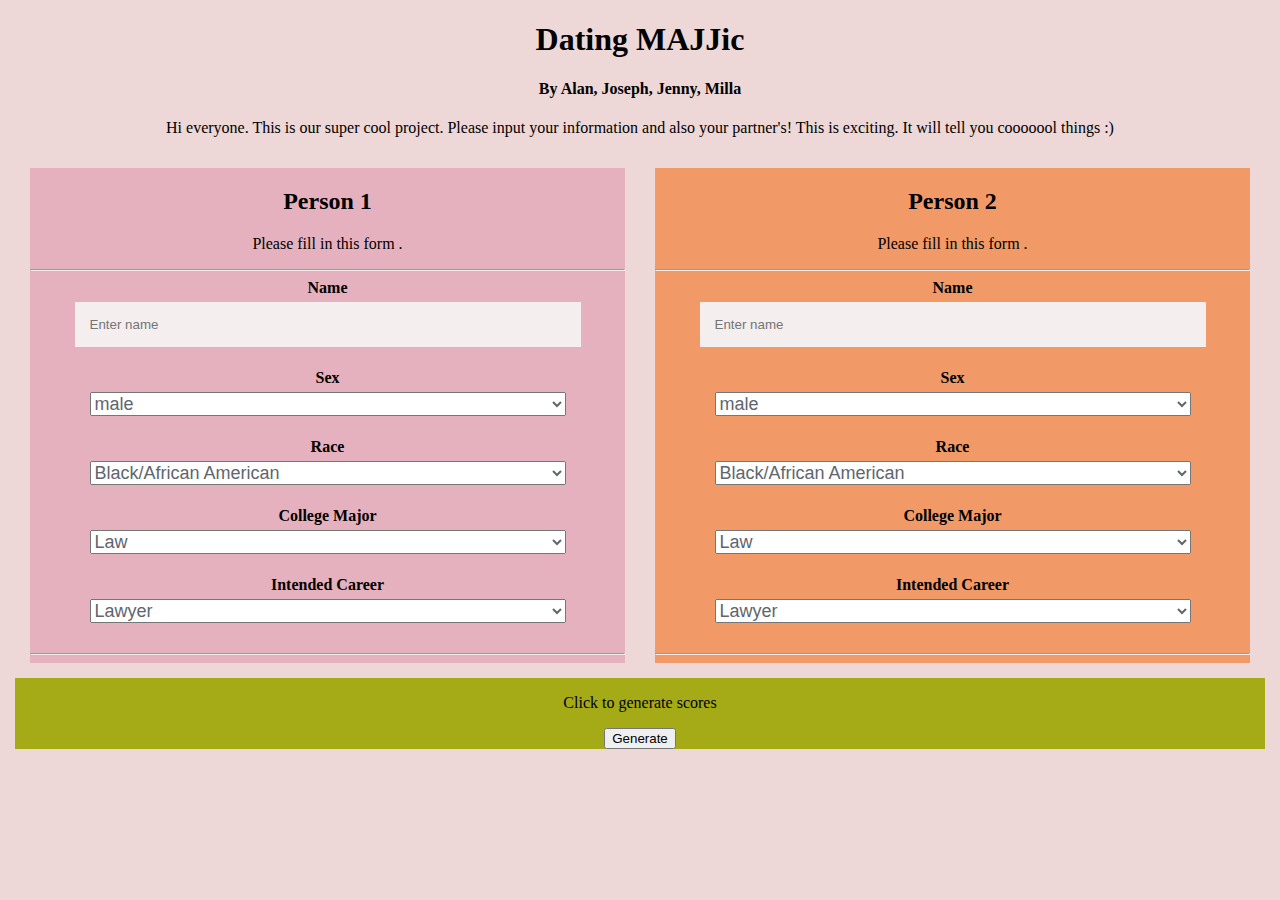
==== website/index.html @ e73043d7 "Add files via upload" ====
<!DOCTYPE html>
<html>
  <head>
    <title>My webpage!</title>
    <link rel="stylesheet" href="styles.css" />
  </head>
  <body>
    <h1>Dating MAJJic</h1>
    <h4> By Alan, Joseph, Jenny, Milla</h4>
    <p> Hi everyone. This is our super cool project. Please input your
    information and also your partner's! This is exciting. It will tell you
    cooooool things :)</p>

    <div class="overallcontainer">
         <form id="myform"   method="POST" >
            <div class="form-container">
                <div  class='formsection'>
                    <div class = 'column'>
                        <div class = "person_one">
                            <h2>Person 1</h2>
                            <p>Please fill in this form .</p>
                            <hr>

                            <label for="p1_name"><b>Name</b></label> </br>
                            <input type="text" placeholder="Enter name" name="p1_name" > </br>

                            <label for="p1_sex"><b>Sex</b></label> </br>
                            <select class = "select-options" name= "p1_sex">
                               <option value = "Male">male</option>
                               <option value = "Female">female</option>
                             </select>
                            </br>


                            <label for="p1_race"><b>Race</b></label> </br>
                            <select class = "select-options" name= "p1_race">
                               <option value = "1">Black/African American</option>
                               <option value = "2">European/Caucasian-American</option>
                               <option value = "3">Latino/Hispanic American</option>
                               <option value = "4">Asian/Pacific Islander/Asian-American</option>
                               <option value = "5">Native American</option>
                               <option value = "6">Other</option>

                             </select>
                            </br>

                            <label for="p1_degree"><b>College Major</b></label> </br>
                            <select class = "select-options" name= "p1_degree">
                               <option value = "1">Law</option>
                               <option value = "2">Math</option>
                               <option value = "3">Social Science, Psychology</option>
                               <option value = "4">Medical Science, Pharmaceuticals, and Bio Tech</option>
                               <option value = "5">Engineering</option>
                               <option value = "6">English/Creative Writing/Journalism</option>
                               <option value = "7">History/Religion/Philosophy</option>
                               <option value = "8">Business/Econ/Finance</option>
                               <option value = "9">Education, Academia</option>
                               <option value = "10">Biological Sciences/Chemistry/Physics</option>
                               <option value = "11">Social Work</option>
                               <option value = "12">Undergrad/undecided</option>
                               <option value = "13">Political Science/International Affairs</option>
                               <option value = "14">Film</option>
                               <option value = "15">Fine Arts/Arts Administration</option>
                               <option value = "16">Languages</option>
                               <option value = "17">Architecture</option>
                               <option value = "18">Other</option>

                             </select>
                            </br>

                            <label for="p1_career"><b>Intended Career</b></label> </br>
                            <select class = "select-options" name= "p1_career">
                               <option value = "1">Lawyer</option>
                               <option value = "2">Academic/Research </option>
                               <option value = "3">Psychologist</option>
                               <option value = "4">Doctor/Medicine</option>
                               <option value = "5"> Engineer </option>
                               <option value = "6">Creative Arts/Entertainment</option>
                               <option value = "7">Banking/Consulting/Finance/Marketing/Business/CEO/Entrepreneur/Admin</option>
                               <option value = "8">Real Estate</option>
                               <option value = "9">International/Humanitarian Affairs</option>
                               <option value = "10">Undecided</option>
                               <option value = "11"> Social Work</option>
                               <option value = "12">Speech Pathology</option>
                               <option value = "13">Politics</option>
                               <option value = "14">Pro sports/Athletics</option>
                               <option value = "15">Other</option>
                               <option value = "16"> Journalism</option>
                               <option value = "17">Architecture</option>
                             </select>
                            </br>

                            <hr>
                        </div>
                    </div>

                    <div class = 'column'>
                        <div class = "person_two">
                            <h2>Person 2</h2>
                            <p>Please fill in this form .</p>
                            <hr>

                            <label for="p2_name"><b>Name</b></label> </br>
                            <input type="text" placeholder="Enter name" name="p2_name" > </br>

                            <label for="p2_sex"><b>Sex</b></label> </br>
                            <select class = "select-options" name= "p2_sex">
                               <option value = "Male">male</option>
                               <option value = "Female">female</option>
                             </select>
                            </br>


                            <label for="p2_race"><b>Race</b></label> </br>
                            <select class = "select-options" name= "p2_race">
                               <option value = "1">Black/African American</option>
                               <option value = "2">European/Caucasian-American</option>
                               <option value = "3">Latino/Hispanic American</option>
                               <option value = "4">Asian/Pacific Islander/Asian-American</option>
                               <option value = "5">Native American</option>
                               <option value = "6">Other</option>

                             </select>
                            </br>

                            <label for="p2_degree"><b>College Major</b></label> </br>
                            <select class = "select-options" name= "p2_degree">
                               <option value = "1">Law</option>
                               <option value = "2">Math</option>
                               <option value = "3">Social Science, Psychology</option>
                               <option value = "4">Medical Science, Pharmaceuticals, and Bio Tech</option>
                               <option value = "5">Engineering</option>
                               <option value = "6">English/Creative Writing/Journalism</option>
                               <option value = "7">History/Religion/Philosophy</option>
                               <option value = "8">Business/Econ/Finance</option>
                               <option value = "9">Education, Academia</option>
                               <option value = "10">Biological Sciences/Chemistry/Physics</option>
                               <option value = "11">Social Work</option>
                               <option value = "12">Undergrad/undecided</option>
                               <option value = "13">Political Science/International Affairs</option>
                               <option value = "14">Film</option>
                               <option value = "15">Fine Arts/Arts Administration</option>
                               <option value = "16">Languages</option>
                               <option value = "17">Architecture</option>
                               <option value = "18">Other</option>

                             </select>
                            </br>

                            <label for="p2_career"><b>Intended Career</b></label> </br>
                            <select class = "select-options" name= "p2_career">
                               <option value = "1">Lawyer</option>
                               <option value = "2">Academic/Research </option>
                               <option value = "3">Psychologist</option>
                               <option value = "4">Doctor/Medicine</option>
                               <option value = "5"> Engineer </option>
                               <option value = "6">Creative Arts/Entertainment</option>
                               <option value = "7">Banking/Consulting/Finance/Marketing/Business/CEO/Entrepreneur/Admin</option>
                               <option value = "8">Real Estate</option>
                               <option value = "9">International/Humanitarian Affairs</option>
                               <option value = "10">Undecided</option>
                               <option value = "11"> Social Work</option>
                               <option value = "12">Speech Pathology</option>
                               <option value = "13">Politics</option>
                               <option value = "14">Pro sports/Athletics</option>
                               <option value = "15">Other</option>
                               <option value = "16"> Journalism</option>
                               <option value = "17">Architecture</option>
                             </select>
                            </br>

                            <hr>
                        </div>
                    </div>
                </div>

                <div class = 'formsection'>
                    <div class = 'submission'>
                        <p>Click to generate scores</p>
                        <button type="button" class="submitbutton" onclick="generate()">Generate</input>
                    </div>
                </div>

                <p id="evaluation_results"> </p>


            </div>
        </form>
    </div>
    <script async src="./index.js"></script>

  </body>

</html>
---- website/styles.css ----
body {
  text-align: center;
  background-color: #EDD7D7;
  margin: 15px;
}

.form-container{
    display:flex;
    flex-direction: column;
}

.formsection{
    display:flex;
    flex-direction: row;
    flex-wrap: wrap;
    width: 100%;
}

.column{
    display: flex;
    flex-direction: column;
    flex-basis: 100%;
    flex: 1;
    margin: 15px;

}

.person_one {
  background-color: #E6B1BF;
}

.submission{
    background-color: #A5AA17;
    width:100%;
}

.person_two {
  background-color: #F19A68;
}

input[type=text], input[type=password] {
  width: 80%;
  padding: 15px;
  margin: 5px 0 22px 0;
  display: inline-block;
  border: none;
  background: #F4EEEF;
}

.select-options {
  width: 80%;
  margin: 5px 0 22px 0;
  font-family: 'Open Sans', 'Helvetica Neue', 'Segoe UI', 'Calibri', 'Arial';
  font-size: 18px;
  color: #60666d;
}
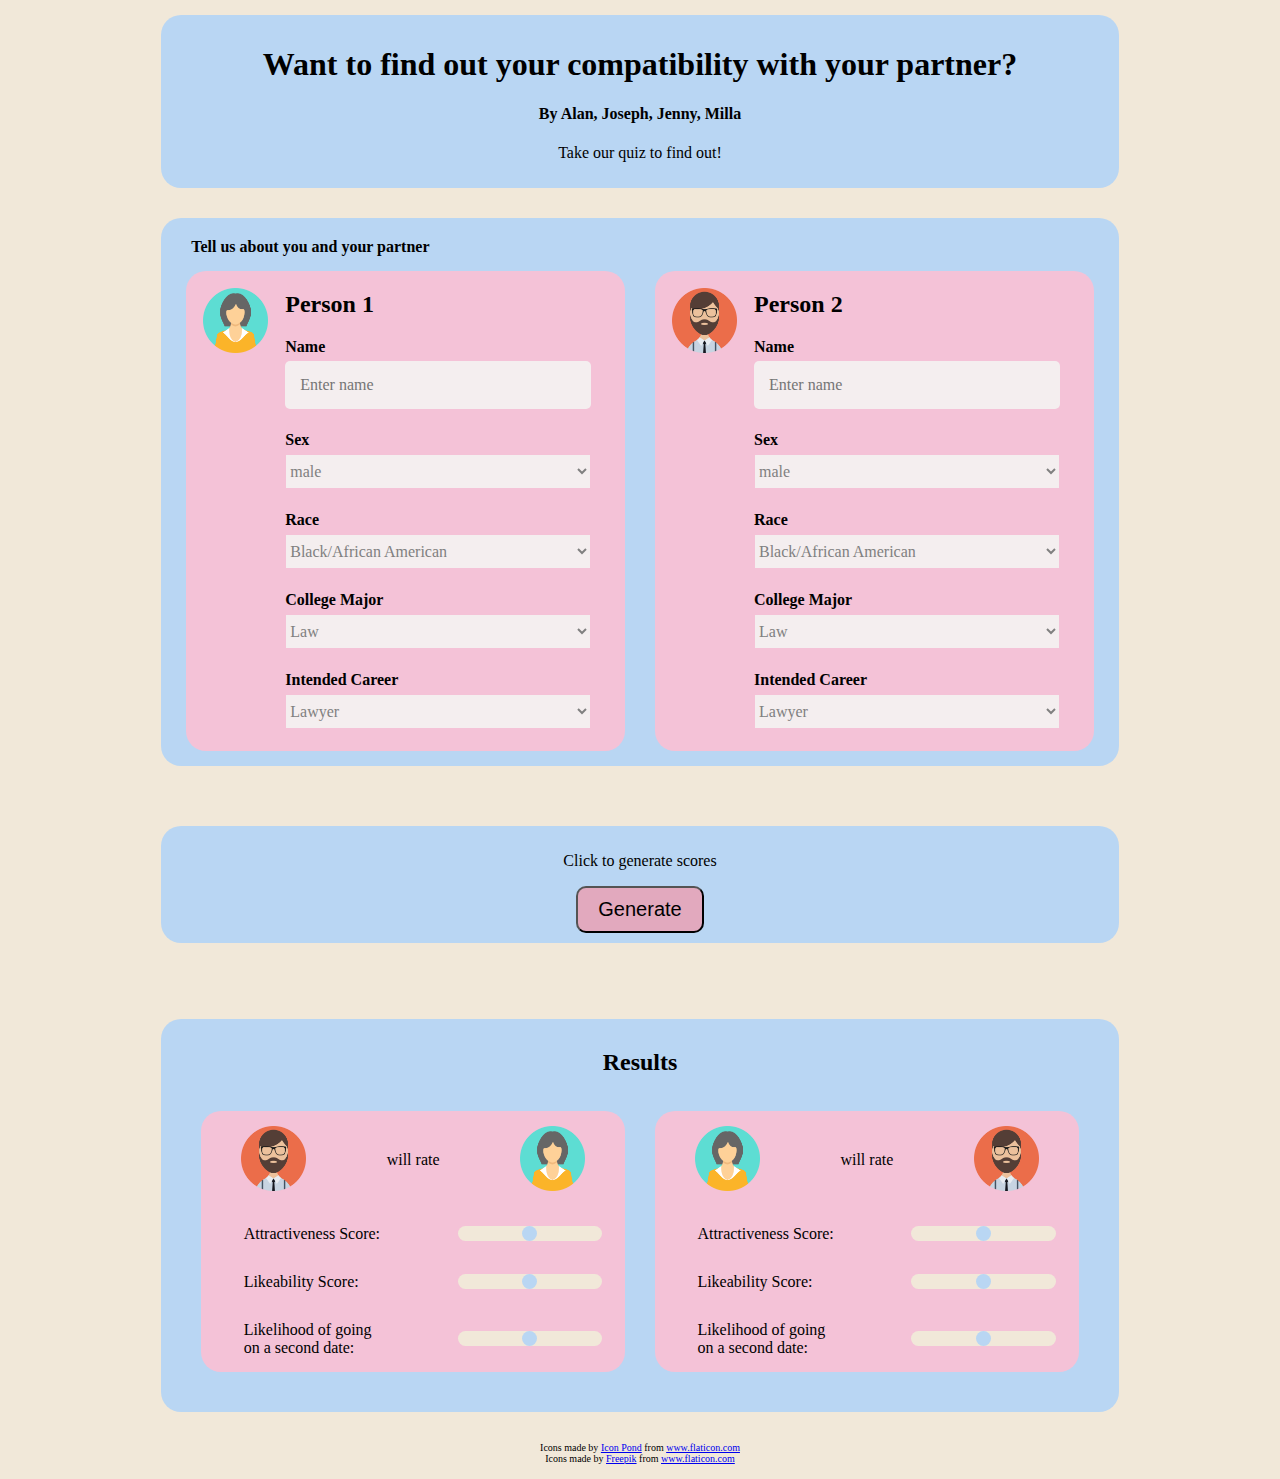
==== commit 8771c181: "finished website" ====
--- a/website/index.html
+++ b/website/index.html
@@ -5,21 +5,30 @@
     <link rel="stylesheet" href="styles.css" />
   </head>
   <body>
-    <h1>Dating MAJJic</h1>
-    <h4> By Alan, Joseph, Jenny, Milla</h4>
-    <p> Hi everyone. This is our super cool project. Please input your
-    information and also your partner's! This is exciting. It will tell you
-    cooooool things :)</p>
-
+    <!-- <div class = "header">
+      <h1>Dating MAJJic</h1>
+      <h4> By Alan, Joseph, Jenny, Milla</h4>
+      <p> Hi everyone. This is our super cool project. Please input your
+      information and also your partner's! This is exciting. It will tell you
+      cooooool things :)</p>
+    </div> -->
+    <div class = "header">
+      <h1>Want to find out your compatibility with your partner?</h1>
+      <h4> By Alan, Joseph, Jenny, Milla</h4>
+      <p> Take our quiz to find out!</p>
+    </div>
     <div class="overallcontainer">
          <form id="myform"   method="POST" >
             <div class="form-container">
+              <label style = "padding:20px;padding-bottom: 0px;"><b>Tell us about you and your partner </b></label>
                 <div  class='formsection'>
                     <div class = 'column'>
                         <div class = "person_one">
+                          <div class = "left">
+                            <img src="girl.png" alt="" class = "profileIcon">
+                          </div>
+                          <div class = "right">
                             <h2>Person 1</h2>
-                            <p>Please fill in this form .</p>
-                            <hr>
 
                             <label for="p1_name"><b>Name</b></label> </br>
                             <input type="text" placeholder="Enter name" name="p1_name" > </br>
@@ -69,6 +78,7 @@
                             </br>
 
                             <label for="p1_career"><b>Intended Career</b></label> </br>
+
                             <select class = "select-options" name= "p1_career">
                                <option value = "1">Lawyer</option>
                                <option value = "2">Academic/Research </option>
@@ -88,17 +98,19 @@
                                <option value = "16"> Journalism</option>
                                <option value = "17">Architecture</option>
                              </select>
-                            </br>
-
-                            <hr>
+
+                            </br>
+                        </div>
                         </div>
                     </div>
 
                     <div class = 'column'>
                         <div class = "person_two">
+                          <div class = "left">
+                            <img src="man.png" alt="" class = "profileIcon">
+                          </div>
+                          <div class = "right">
                             <h2>Person 2</h2>
-                            <p>Please fill in this form .</p>
-                            <hr>
 
                             <label for="p2_name"><b>Name</b></label> </br>
                             <input type="text" placeholder="Enter name" name="p2_name" > </br>
@@ -168,12 +180,11 @@
                                <option value = "17">Architecture</option>
                              </select>
                             </br>
-
-                            <hr>
                         </div>
+                      </div>
                     </div>
                 </div>
-
+              </div>
                 <div class = 'formsection'>
                     <div class = 'submission'>
                         <p>Click to generate scores</p>
@@ -182,13 +193,139 @@
                 </div>
 
                 <p id="evaluation_results"> </p>
-
-
-            </div>
+                <div class = 'formsection' >
+                    <div class = 'submission'>
+                        <h2>Results</h2>
+                        <div  class='formsection'>
+                            <div class = 'column1'>
+                                <div class = "result_block">
+                                  <div class = "horizontal">
+                                    <div class = "vertical">
+                                      <div><img src="man.png" alt="" class = "profileIcon"></div>
+                                      <div id="p1"></div>
+                                    </div>
+                                    <div style= "margin-top: auto; margin-bottom:auto;"> will rate </div>
+                                    <div class = "vertical">
+                                      <div><img src="girl.png" alt="" class = "profileIcon"></div>
+                                      <div id="p2"></div>
+                                    </div>
+                                  </div>
+                                  <div class = "innerResultBlock">
+                                  <div class = "horizontal1">
+                                    <!-- <img src="heart.png" alt="" class = "icon"> -->
+                                    <div style= "margin-top: auto; margin-bottom:auto; width: 40%; text-align: left;"> Attractiveness Score: </div>
+                                    <div id="p1AtextInput" style="margin: auto;"></div>
+                                    <input style = "margin-left: auto" type="range" id="p1Attract" min="0" max="10">
+                                  </div>
+                                  <div class = "horizontal1">
+                                    <!-- <img src="like.png" alt="" class = "icon"> -->
+                                    <div style= "margin-top: auto; margin-bottom:auto; width: 40%; text-align: left;"> Likeability Score: </div>
+                                    <div id="p1LtextInput" style= "margin: auto; "></div>
+                                  <input style = "margin-left: auto" type="range" id="p1Like" min="0" max="10">
+                                  </div>
+                                  <div class = "horizontal1">
+                                  <!-- <img src="friends.png" alt="" class = "icon"> -->
+                                  <div style= "margin-top: auto; margin-bottom:auto; width: 40%; text-align: left;"> Likelihood of going on a second date: </div>
+                                  <div id="p1DtextInput" style= "margin: auto;"></div>
+                                  <input style = "margin-left: auto" type="range" id="p1Date" min="0" max="10">
+                                  </div>
+                                </div>
+                                </div>
+                                <div class = "result_block">
+                                  <div class = "horizontal">
+                                    <div class = "vertical">
+                                      <div><img src="girl.png" alt="" class = "profileIcon"></div>
+                                      <div id = "p22"></div>
+                                    </div>
+                                    <div style= "margin-top: auto; margin-bottom:auto;"> will rate </div>
+                                    <div class = "vertical">
+                                      <div><img src="man.png" alt="" class = "profileIcon"></div>
+                                      <div id = "p11"></div>
+                                    </div>
+                                  </div>
+                                  <div class = "innerResultBlock">
+                                  <div class = "horizontal1">
+                                    <!-- <img src="heart.png" alt="" class = "icon"> -->
+                                    <div style= "margin-top: auto; margin-bottom:auto; width: 40%; text-align: left;"> Attractiveness Score: </div>
+                                    <div id="p2AtextInput" style="margin: auto;"></div>
+                                    <input style = "margin-left: auto" type="range" id="p2Attract" min="0" max="10">
+                                  </div>
+                                  <div class = "horizontal1">
+                                    <!-- <img src="like.png" alt="" class = "icon"> -->
+                                    <div style= "margin-top: auto; margin-bottom:auto; width: 40%; text-align: left;"> Likeability Score: </div>
+                                    <div id="p2LtextInput" style= "margin: auto; "></div>
+                                  <input style = "margin-left: auto" type="range" id="p2Like" min="0" max="10">
+                                  </div>
+                                  <div class = "horizontal1">
+                                  <!-- <img src="friends.png" alt="" class = "icon"> -->
+                                  <div style= "margin-top: auto; margin-bottom:auto; width: 40%; text-align: left;"> Likelihood of going on a second date: </div>
+                                  <div id="p2DtextInput" style= "margin: auto;"></div>
+                                  <input style = "margin-left: auto" type="range" id="p2Date" min="0" max="10">
+                                  </div>
+                                </div>
+                                </div>
+                            </div>
+                        </div>
+                        <!-- <input type="range" name="rangeInput" min="0" max="100" onchange="updateTextInput(this.value);">
+                        <input type="text" id="textInput" value=""> -->
+                        <!-- <div class = 'person_result'> Person 1
+                            <div>
+                              <div class = "horizontal">
+                                <img src="heart.png" alt="" class = "icon">
+                                Attractiveness Score: <div id="p1AtextInput"></div>
+                                <input type="range" id="p1Attract" min="0" max="10">
+                              </div>
+                            </div>
+                            <div>
+                              <div class = "horizontal">
+                                <img src="like.png" alt="" class = "icon">
+                                Likeability Score: <div id="p1LtextInput"></div>
+                              <input type="range" id="p1Like" min="0" max="10">
+                              </div>
+                            </div>
+                            <div>
+                              <div class = "horizontal">
+                              <img src="friends.png" alt="" class = "icon">
+                              Likelihood of going on a second date:
+                              <div id="p1DtextInput"></div>
+                              <input type="range" id="p1Date" min="0" max="10">
+                              </div>
+                            </div>
+                        </div> -->
+                        <!-- <div class = 'person_result'> Person 2
+                            <div>
+                              <div class = "horizontal">
+                              Attractiveness Score:
+                              <div id="p2AtextInput"></div>
+                              <input type="range" id="p2Attract" min="0" max="10">
+                            </div>
+                          </div>
+                            <div>
+                              <div class = "horizontal">
+                              Likeability Score:
+                              <div id="p2LtextInput"></div>
+                              <input type="range" id="p2Like" min="0" max="10">
+                            </div>
+                          </div>
+                            <div>
+                              <div class = "horizontal">
+                              Likelihood of going on a second date:
+                              <div id="p2DtextInput"></div>
+                              <input type="range" id="p2Date" min="0" max="10">
+                            </div>
+                          </div>
+                        </div> -->
+                    </div>
+                </div>
+
+
+
         </form>
+        <div style = "font-size: 10px">Icons made by <a href="https://www.flaticon.com/authors/popcorns-arts" title="Icon Pond">Icon Pond</a> from <a href="https://www.flaticon.com/" title="Flaticon">www.flaticon.com</a></div>
+        <div style = "font-size: 10px">Icons made by <a href="https://www.flaticon.com/authors/freepik" title="Freepik">Freepik</a> from <a href="https://www.flaticon.com/" title="Flaticon">www.flaticon.com</a></div>
     </div>
-    <script async src="./index.js"></script>
-
+      <script async src="./index.js"></script>
+      <script async src="./range.js"></script>
   </body>
 
 </html>
--- a/website/styles.css
+++ b/website/styles.css
@@ -1,56 +1,189 @@
 body {
   text-align: center;
-  background-color: #EDD7D7;
+  background-color: #F1E8D9;
   margin: 15px;
 }
-
+.header{
+  background-color: #B9D6F3;
+  width:75%;
+  margin:auto;
+  border-radius: 20px;
+  padding:10px
+}
 .form-container{
     display:flex;
     flex-direction: column;
+    text-align: left;
+    padding: 0px 10px;
+    background-color: #B9D6F3;
+    width:75%;
+    margin:auto;
+    border-radius: 20px;
+    margin-top: 30px;
+    margin-bottom: 30px;
 }
 
 .formsection{
     display:flex;
     flex-direction: row;
     flex-wrap: wrap;
-    width: 100%;
+    margin: auto;
 }
 
 .column{
     display: flex;
-    flex-direction: column;
+    flex-direction: row;
     flex-basis: 100%;
     flex: 1;
     margin: 15px;
-
+}
+.column1{
+    display: flex;
+    flex-direction: row;
+    flex-basis: 100%;
+    flex: 1;
+    margin: 15px;
+    margin-top: 0px;
 }
 
 .person_one {
-  background-color: #E6B1BF;
+  /* background-color: #E6B1BF; */
+  display:flex;
+  background-color: #F4C2D7;
+  border-radius: 20px;
+  flex-direction: row;
+}
+.profileIcon{
+  width: 65px;
+}
+.left{
+  padding: 10px;
+  margin: 7px;
 }
 
 .submission{
-    background-color: #A5AA17;
-    width:100%;
+    background-color: #B9D6F3;
+    border-radius: 20px;
+    padding:10px;
+
+    width:75%;
+    margin:auto;
+    margin-top: 30px;
+    margin-bottom: 30px;
+}
+.submitbutton{
+  background-color:#E2A9BE;
+  border-radius: 10px;
+  padding:10px 20px;
+  font-size: 20px;
 }
 
 .person_two {
-  background-color: #F19A68;
+  background-color: #F4C2D7;
+  border-radius: 20px;
+  display:flex;
+  flex-direction: row;
+}
+.person_result{
+  display: flex;
+  flex-direction: column;
+}
+.icon {
+  height: 40px;
+}
+.horizontal{
+  display: flex;
+  flex-direction: row;
+  justify-content: space-around;
+}
+.horizontal1{
+  display: flex;
+  flex-direction: row;
+  margin-top: 30px;
+}
+.vertical{
+  display: flex;
+  flex-direction: column;
+  justify-content: space-around;
+}
+
+.result_block{
+  display:flex;
+  background-color: #F4C2D7;
+  border-radius: 20px;
+  flex-direction: column;
+  flex:1;
+  padding: 15px 0;
+  margin: 15px
+}
+.innerResultBlock{
+  margin-left: 10%;
+  margin-right: 5%;
+}
+
+input[type=range]{
+  pointer-events: none;
+  -webkit-appearance: none;
+  background: #F1E8D9;
+  border-radius: 20px;
+  height: 15px;
+  width: 40%;
+  margin-top: auto;
+  margin-bottom:auto;
+}
+input[type="range"]::-webkit-slider-thumb {
+ -webkit-appearance: none;
+ height: 15px;
+ width: 15px;
+ background: #B9D6F3;
+ border-radius: 50%;
+ border-width: thick;
+}
+input[type="range"]::-moz-range-thumb {
+ height: 10px;
+ width: 10px;
+ background: white;
+ border-radius: 50%;
+}
+.track_range::-webkit-slider-runnable-track {
+  background: #D0D0D0;
+  border-radius: 6px;
+  overflow: hidden;
 }
 
 input[type=text], input[type=password] {
-  width: 80%;
+  width: 90%;
   padding: 15px;
   margin: 5px 0 22px 0;
   display: inline-block;
   border: none;
   background: #F4EEEF;
+  border-radius: 5px;
+  box-sizing : border-box;
+  font-family: "Times New Roman", Times, serif;
+  font-size: 16px;
+  color:Gray;
+
 }
-
-.select-options {
-  width: 80%;
+.select{
+  width: 90%;
   margin: 5px 0 22px 0;
-  font-family: 'Open Sans', 'Helvetica Neue', 'Segoe UI', 'Calibri', 'Arial';
+  /* font-family: 'Open Sans', 'Helvetica Neue', 'Segoe UI', 'Calibri', 'Arial'; */
+  font-family: "Times New Roman", Times, serif;
   font-size: 18px;
   color: #60666d;
+  border-color: #F4C2D7;
+  color:Gray;
+  background: #F4EEEF;
 }
+.select-options {
+  width: 90%;
+  margin: 5px 0 22px 0;
+  /* font-family: 'Open Sans', 'Helvetica Neue', 'Segoe UI', 'Calibri', 'Arial'; */
+  font-family: "Times New Roman", Times, serif;
+  font-size: 16px;
+  border-color: #F4C2D7;
+  height: 35px;
+  color:Gray;
+  background: #F4EEEF;
+}
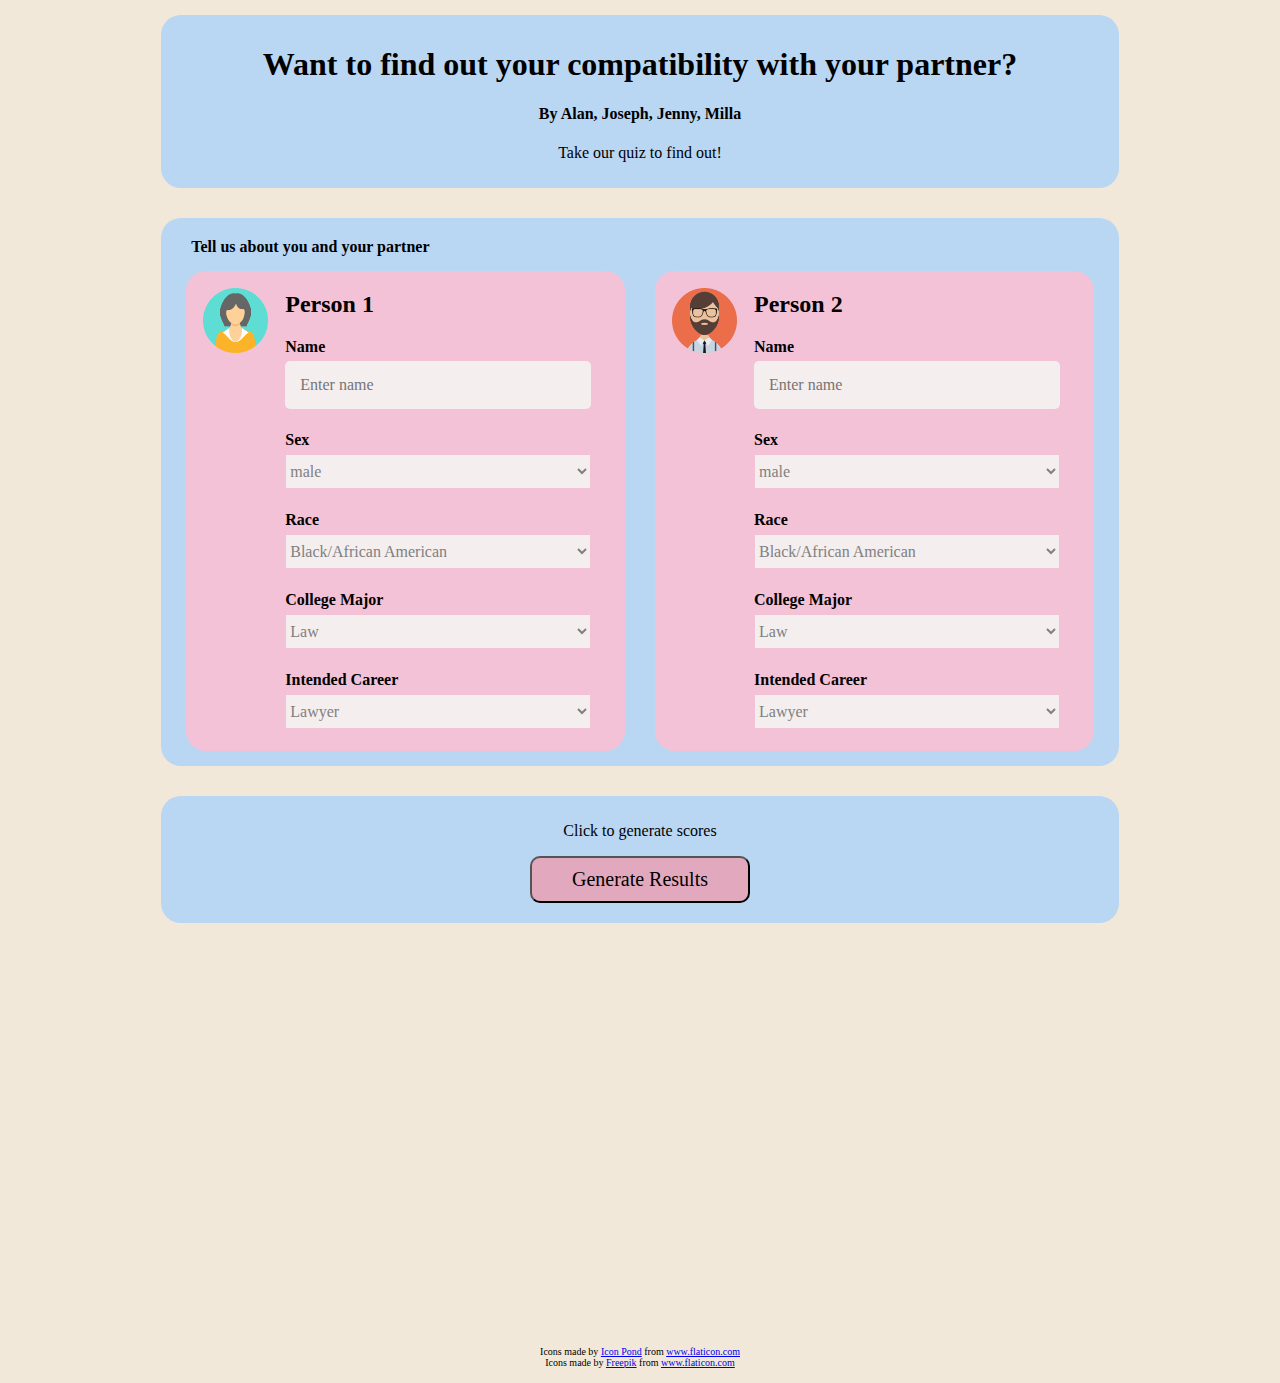
==== commit 203d3bf3: "finished website" ====
--- a/website/index.html
+++ b/website/index.html
@@ -188,14 +188,14 @@
                 <div class = 'formsection'>
                     <div class = 'submission'>
                         <p>Click to generate scores</p>
-                        <button type="button" class="submitbutton" onclick="generate()">Generate</input>
+                        <button type="button" class="submitbutton" onclick="generate()">Generate Results</input>
                     </div>
                 </div>
 
-                <p id="evaluation_results"> </p>
-                <div class = 'formsection' >
-                    <div class = 'submission'>
-                        <h2>Results</h2>
+                <!-- <p id="evaluation_results"> </p> -->
+                <div class = 'formsection'>
+                    <div class = 'results'id = "results">
+                        <h2>Compatibility Results</h2>
                         <div  class='formsection'>
                             <div class = 'column1'>
                                 <div class = "result_block">
@@ -214,19 +214,19 @@
                                   <div class = "horizontal1">
                                     <!-- <img src="heart.png" alt="" class = "icon"> -->
                                     <div style= "margin-top: auto; margin-bottom:auto; width: 40%; text-align: left;"> Attractiveness Score: </div>
-                                    <div id="p1AtextInput" style="margin: auto;"></div>
+                                    <div id="p1AtextInput" class = "resultText"></div>
                                     <input style = "margin-left: auto" type="range" id="p1Attract" min="0" max="10">
                                   </div>
                                   <div class = "horizontal1">
                                     <!-- <img src="like.png" alt="" class = "icon"> -->
                                     <div style= "margin-top: auto; margin-bottom:auto; width: 40%; text-align: left;"> Likeability Score: </div>
-                                    <div id="p1LtextInput" style= "margin: auto; "></div>
+                                    <div id="p1LtextInput" class = "resultText"></div>
                                   <input style = "margin-left: auto" type="range" id="p1Like" min="0" max="10">
                                   </div>
                                   <div class = "horizontal1">
                                   <!-- <img src="friends.png" alt="" class = "icon"> -->
                                   <div style= "margin-top: auto; margin-bottom:auto; width: 40%; text-align: left;"> Likelihood of going on a second date: </div>
-                                  <div id="p1DtextInput" style= "margin: auto;"></div>
+                                  <div id="p1DtextInput" class = "resultText"></div>
                                   <input style = "margin-left: auto" type="range" id="p1Date" min="0" max="10">
                                   </div>
                                 </div>
@@ -247,19 +247,19 @@
                                   <div class = "horizontal1">
                                     <!-- <img src="heart.png" alt="" class = "icon"> -->
                                     <div style= "margin-top: auto; margin-bottom:auto; width: 40%; text-align: left;"> Attractiveness Score: </div>
-                                    <div id="p2AtextInput" style="margin: auto;"></div>
+                                    <div id="p2AtextInput" class = "resultText"></div>
                                     <input style = "margin-left: auto" type="range" id="p2Attract" min="0" max="10">
                                   </div>
                                   <div class = "horizontal1">
                                     <!-- <img src="like.png" alt="" class = "icon"> -->
                                     <div style= "margin-top: auto; margin-bottom:auto; width: 40%; text-align: left;"> Likeability Score: </div>
-                                    <div id="p2LtextInput" style= "margin: auto; "></div>
+                                    <div id="p2LtextInput" class = "resultText"></div>
                                   <input style = "margin-left: auto" type="range" id="p2Like" min="0" max="10">
                                   </div>
                                   <div class = "horizontal1">
                                   <!-- <img src="friends.png" alt="" class = "icon"> -->
                                   <div style= "margin-top: auto; margin-bottom:auto; width: 40%; text-align: left;"> Likelihood of going on a second date: </div>
-                                  <div id="p2DtextInput" style= "margin: auto;"></div>
+                                  <div id="p2DtextInput" class = "resultText"></div>
                                   <input style = "margin-left: auto" type="range" id="p2Date" min="0" max="10">
                                   </div>
                                 </div>
@@ -326,6 +326,7 @@
     </div>
       <script async src="./index.js"></script>
       <script async src="./range.js"></script>
+
   </body>
 
 </html>
--- a/website/styles.css
+++ b/website/styles.css
@@ -20,7 +20,6 @@
     margin:auto;
     border-radius: 20px;
     margin-top: 30px;
-    margin-bottom: 30px;
 }
 
 .formsection{
@@ -69,13 +68,25 @@
     width:75%;
     margin:auto;
     margin-top: 30px;
-    margin-bottom: 30px;
+}
+.results{
+    /* display:none; */
+    visibility: hidden;
+    background-color: #B9D6F3;
+    border-radius: 20px;
+    padding:10px;
+
+    width:75%;
+    margin:auto;
+    margin-top: 30px;
 }
 .submitbutton{
   background-color:#E2A9BE;
   border-radius: 10px;
-  padding:10px 20px;
+  padding:10px 40px;
   font-size: 20px;
+  font-family: "Times New Roman", Times, serif;
+  margin-bottom: 10px;
 }
 
 .person_two {
@@ -119,6 +130,13 @@
 .innerResultBlock{
   margin-left: 10%;
   margin-right: 5%;
+}
+.resultText{
+  margin:auto;
+  border-radius:30px;
+  background-color: #F1E8D9;
+  width: 25px;
+  padding: 5px;
 }
 
 input[type=range]{
